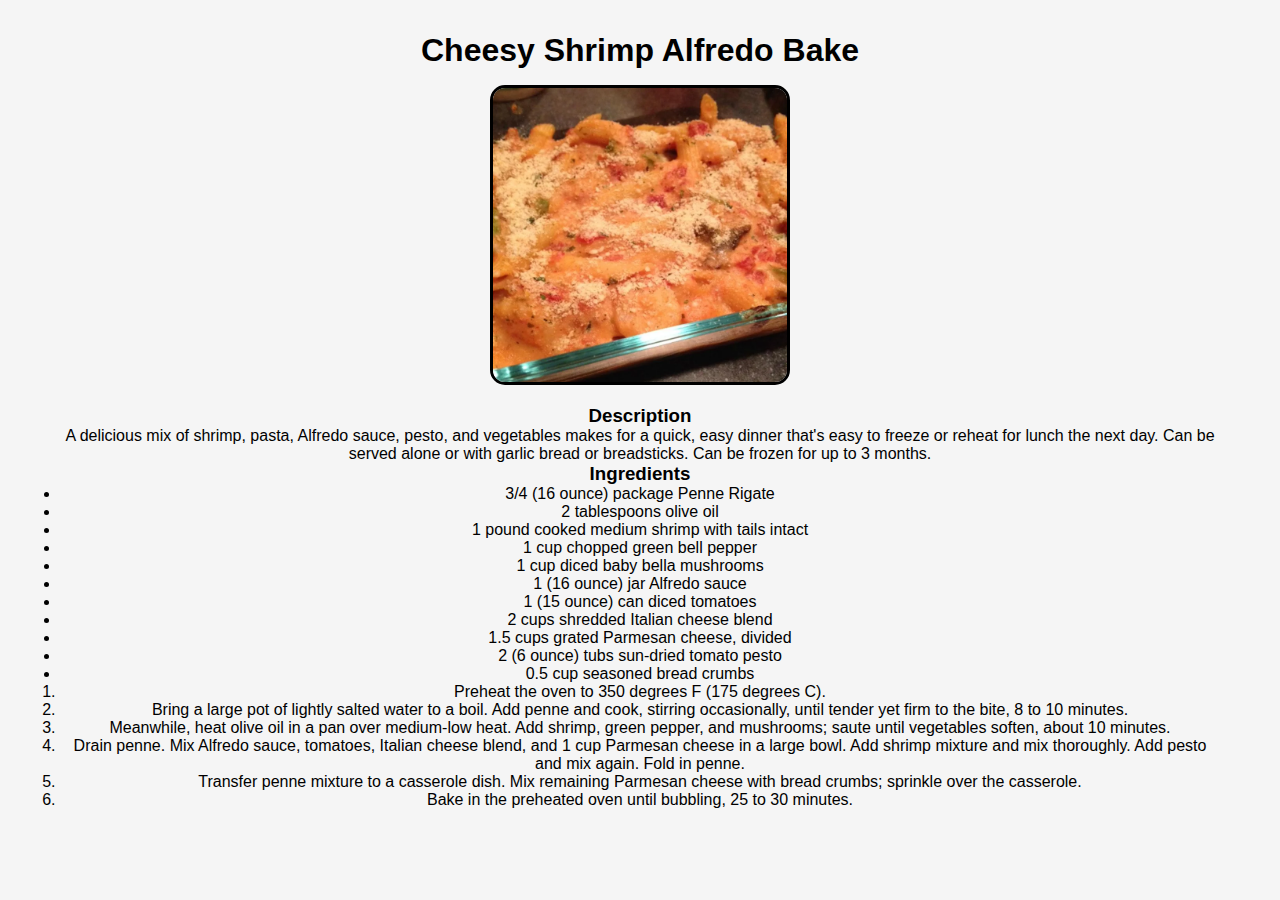
==== recipes/alfredo.html @ 79184f75 "Create all pages and stylesheets" ====
<!DOCTYPE HTML>
<html>
    <head>
        <title>Cheesy Shrimp Alfredo Bake</title>
        <meta charset="utf-8">
        <meta name="viewport" content="width=device-width, initial-scale=1.0">
        <link rel="stylesheet" type="text/css" href="recipes.css">
    </head>
    <body>
        <main class="container">
            <h1>Cheesy Shrimp Alfredo Bake</h1>
            <img class="header-img" src="../public/alfredo.webp" alt="Cheesy Shrimp Alfredo Bake"/>
            <h3>Description</h3>
            <p>A delicious mix of shrimp, pasta, Alfredo sauce, pesto, and vegetables makes for a quick, easy dinner that's easy to freeze or reheat for lunch the next day. Can be served alone or with garlic bread or breadsticks. Can be frozen for up to 3 months.</p>
            <h3>Ingredients</h3>
            <ul>
                <li>3/4 (16 ounce) package Penne Rigate</li>
                <li>2 tablespoons olive oil</li>
                <li>1 pound cooked medium shrimp with tails intact</li>
                <li>1 cup chopped green bell pepper</li>
                <li>1 cup diced baby bella mushrooms</li>
                <li>1 (16 ounce) jar Alfredo sauce</li>
                <li>1 (15 ounce) can diced tomatoes</li>
                <li>2 cups shredded Italian cheese blend</li>
                <li>1.5 cups grated Parmesan cheese, divided</li>
                <li>2 (6 ounce) tubs sun-dried tomato pesto</li>
                <li>0.5 cup seasoned bread crumbs</li>
            </ul>
            <ol>
                <li>Preheat the oven to 350 degrees F (175 degrees C).</li>
                <li>Bring a large pot of lightly salted water to a boil. Add penne and cook, stirring occasionally, until tender yet firm to the bite, 8 to 10 minutes.</li>
                <li>Meanwhile, heat olive oil in a pan over medium-low heat. Add shrimp, green pepper, and mushrooms; saute until vegetables soften, about 10 minutes.</li>
                <li>Drain penne. Mix Alfredo sauce, tomatoes, Italian cheese blend, and 1 cup Parmesan cheese in a large bowl. Add shrimp mixture and mix thoroughly. Add pesto and mix again. Fold in penne.</li>
                <li>Transfer penne mixture to a casserole dish. Mix remaining Parmesan cheese with bread crumbs; sprinkle over the casserole.</li>
                <li>Bake in the preheated oven until bubbling, 25 to 30 minutes.</li>
            </ol>
        </main>
    </body>
</html>
---- recipes/recipes.css ----
* {
    margin: 0;
    padding: 0;
    box-sizing: border-box;
}

body {
    font-family: 'Poppins', sans-serif;
    background-color: #f5f5f5;
}

.container {
    max-width: 1200px;
    margin: 2rem auto;
    padding: 0 20px;
    text-align: center;
}

.header-img {
    height: 300px;
    border-radius: 5%;
    border: solid 3px black;
    margin: 1rem auto;
}

.ingredients {
    margin: 1rem auto;
    text-align: center;
}

.ingredients ul {
    padding-left: 0;
    width: 300px;
    margin: 10px auto;
    text-align: left;
}

.ingredients ul li {
    list-style-position: inside;
}
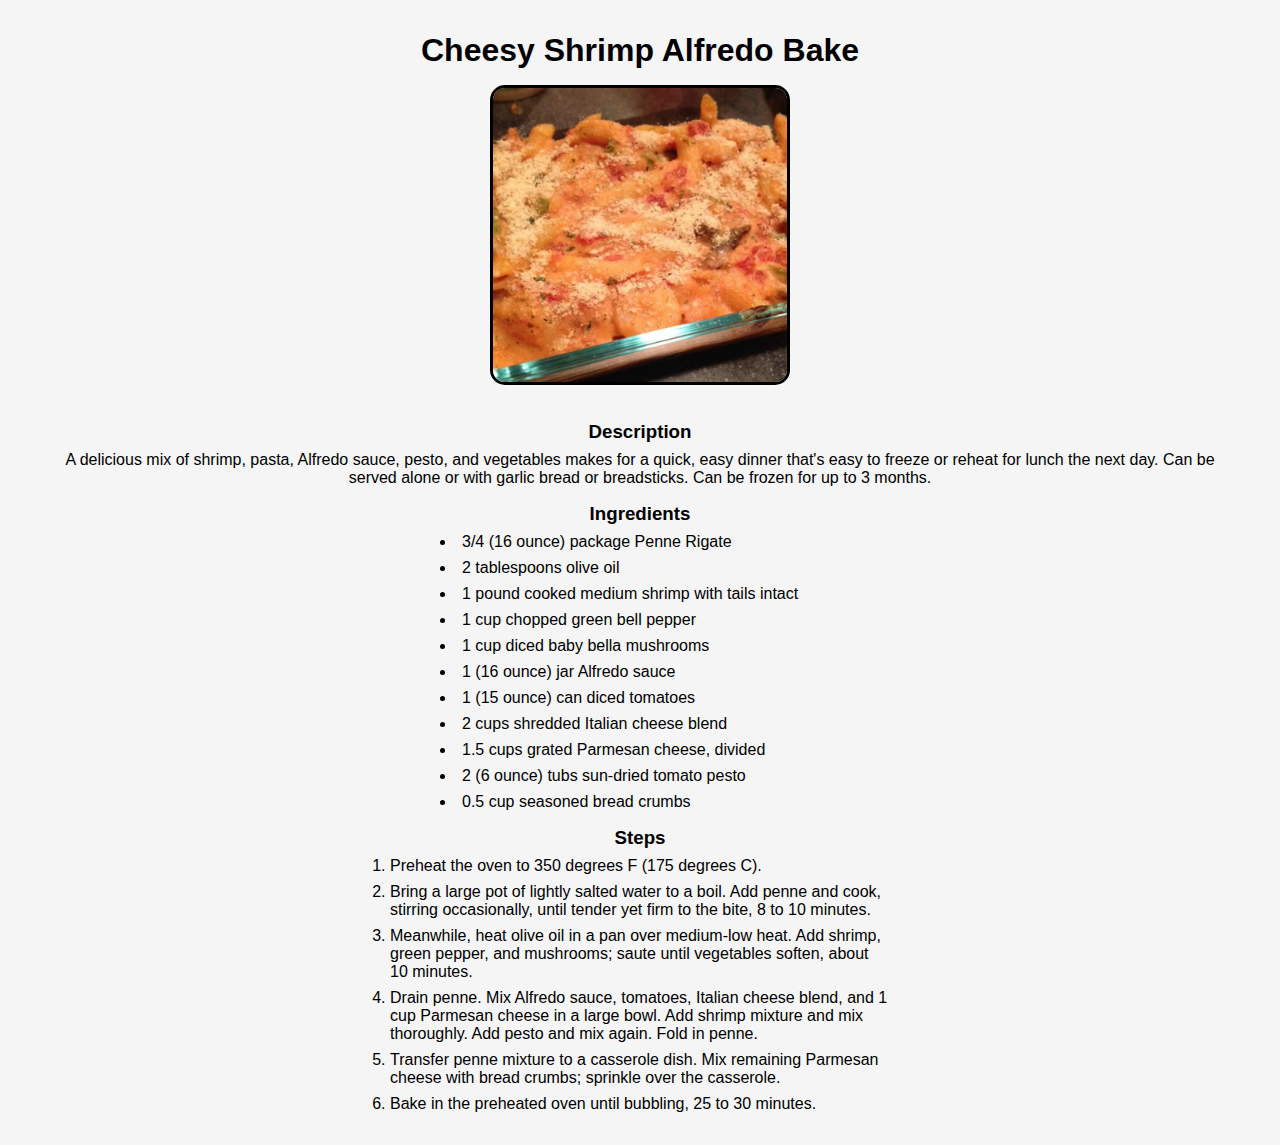
==== commit f8088d12: "Completed recipe pages with HTML and CSS" ====
--- a/recipes/alfredo.html
+++ b/recipes/alfredo.html
@@ -8,32 +8,41 @@
     </head>
     <body>
         <main class="container">
-            <h1>Cheesy Shrimp Alfredo Bake</h1>
-            <img class="header-img" src="../public/alfredo.webp" alt="Cheesy Shrimp Alfredo Bake"/>
-            <h3>Description</h3>
-            <p>A delicious mix of shrimp, pasta, Alfredo sauce, pesto, and vegetables makes for a quick, easy dinner that's easy to freeze or reheat for lunch the next day. Can be served alone or with garlic bread or breadsticks. Can be frozen for up to 3 months.</p>
-            <h3>Ingredients</h3>
-            <ul>
-                <li>3/4 (16 ounce) package Penne Rigate</li>
-                <li>2 tablespoons olive oil</li>
-                <li>1 pound cooked medium shrimp with tails intact</li>
-                <li>1 cup chopped green bell pepper</li>
-                <li>1 cup diced baby bella mushrooms</li>
-                <li>1 (16 ounce) jar Alfredo sauce</li>
-                <li>1 (15 ounce) can diced tomatoes</li>
-                <li>2 cups shredded Italian cheese blend</li>
-                <li>1.5 cups grated Parmesan cheese, divided</li>
-                <li>2 (6 ounce) tubs sun-dried tomato pesto</li>
-                <li>0.5 cup seasoned bread crumbs</li>
-            </ul>
-            <ol>
-                <li>Preheat the oven to 350 degrees F (175 degrees C).</li>
-                <li>Bring a large pot of lightly salted water to a boil. Add penne and cook, stirring occasionally, until tender yet firm to the bite, 8 to 10 minutes.</li>
-                <li>Meanwhile, heat olive oil in a pan over medium-low heat. Add shrimp, green pepper, and mushrooms; saute until vegetables soften, about 10 minutes.</li>
-                <li>Drain penne. Mix Alfredo sauce, tomatoes, Italian cheese blend, and 1 cup Parmesan cheese in a large bowl. Add shrimp mixture and mix thoroughly. Add pesto and mix again. Fold in penne.</li>
-                <li>Transfer penne mixture to a casserole dish. Mix remaining Parmesan cheese with bread crumbs; sprinkle over the casserole.</li>
-                <li>Bake in the preheated oven until bubbling, 25 to 30 minutes.</li>
-            </ol>
+            <div class="header">
+                <h1>Cheesy Shrimp Alfredo Bake</h1>
+                <img class="header-img" src="../public/alfredo.webp" alt="Cheesy Shrimp Alfredo Bake"/>
+            </div>
+            <div class="description">
+                <h3>Description</h3>
+                <p>A delicious mix of shrimp, pasta, Alfredo sauce, pesto, and vegetables makes for a quick, easy dinner that's easy to freeze or reheat for lunch the next day. Can be served alone or with garlic bread or breadsticks. Can be frozen for up to 3 months.</p>
+            </div>
+            <div class="ingredients">    
+                <h3>Ingredients</h3>
+                <ul>
+                    <li>3/4 (16 ounce) package Penne Rigate</li>
+                    <li>2 tablespoons olive oil</li>
+                    <li>1 pound cooked medium shrimp with tails intact</li>
+                    <li>1 cup chopped green bell pepper</li>
+                    <li>1 cup diced baby bella mushrooms</li>
+                    <li>1 (16 ounce) jar Alfredo sauce</li>
+                    <li>1 (15 ounce) can diced tomatoes</li>
+                    <li>2 cups shredded Italian cheese blend</li>
+                    <li>1.5 cups grated Parmesan cheese, divided</li>
+                    <li>2 (6 ounce) tubs sun-dried tomato pesto</li>
+                    <li>0.5 cup seasoned bread crumbs</li>
+                </ul>
+            </div>
+            <div class="steps">
+                <h3>Steps</h3>
+                <ol>
+                    <li>Preheat the oven to 350 degrees F (175 degrees C).</li>
+                    <li>Bring a large pot of lightly salted water to a boil. Add penne and cook, stirring occasionally, until tender yet firm to the bite, 8 to 10 minutes.</li>
+                    <li>Meanwhile, heat olive oil in a pan over medium-low heat. Add shrimp, green pepper, and mushrooms; saute until vegetables soften, about 10 minutes.</li>
+                    <li>Drain penne. Mix Alfredo sauce, tomatoes, Italian cheese blend, and 1 cup Parmesan cheese in a large bowl. Add shrimp mixture and mix thoroughly. Add pesto and mix again. Fold in penne.</li>
+                    <li>Transfer penne mixture to a casserole dish. Mix remaining Parmesan cheese with bread crumbs; sprinkle over the casserole.</li>
+                    <li>Bake in the preheated oven until bubbling, 25 to 30 minutes.</li>
+                </ol>
+            </div>
         </main>
     </body>
 </html>--- a/recipes/recipes.css
+++ b/recipes/recipes.css
@@ -16,11 +16,24 @@
     text-align: center;
 }
 
+.header {
+    margin: 1rem auto;
+}
+
 .header-img {
     height: 300px;
     border-radius: 5%;
     border: solid 3px black;
     margin: 1rem auto;
+}
+
+.description {
+    margin: 1rem auto;
+    text-align: center;
+}
+
+.description h3 {
+    margin: 0.5rem auto;
 }
 
 .ingredients {
@@ -30,11 +43,28 @@
 
 .ingredients ul {
     padding-left: 0;
-    width: 300px;
-    margin: 10px auto;
+    width: 400px;
+    margin: 0.5rem auto;
     text-align: left;
 }
 
 .ingredients ul li {
     list-style-position: inside;
+    margin-bottom: 0.5rem;
+}
+
+.steps {
+    margin: 1rem auto;
+    text-align: center;
+}
+
+.steps ol {
+    padding-left: 0;
+    width: 500px;
+    margin: 0.5rem auto;
+    text-align: left;
+}
+
+.steps ol li {
+    margin-bottom: 0.5rem;
 }